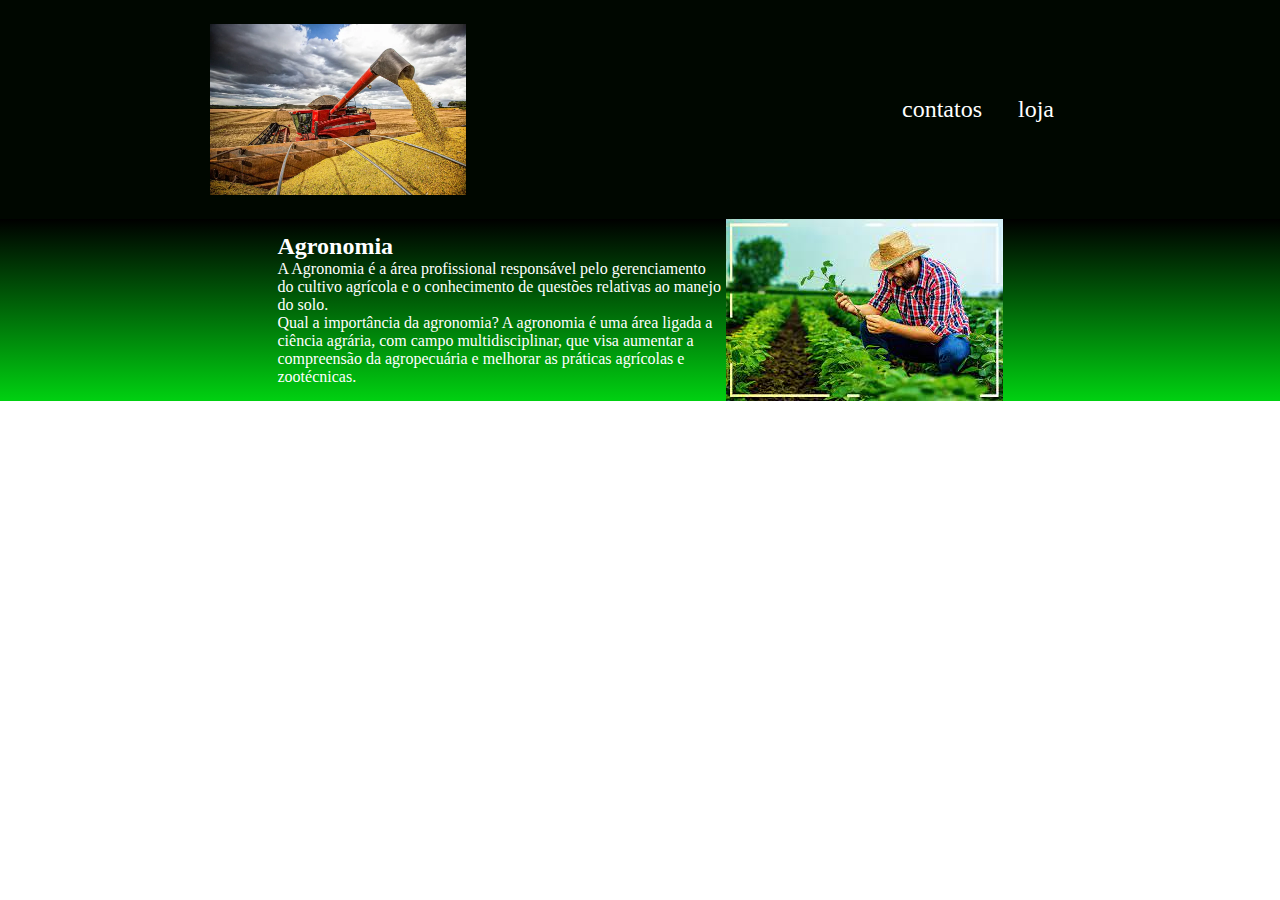
==== index.html @ aa74d2c7 "Add files via upload" ====
<html lang="en">
<head>
    <meta charset="UTF-8">
    <meta http-equiv="X-UA-Compatible" content="IE=edge">
    <meta name="viewport" content="width=device-width, initial-scale=1.0">
    <title>Document</title>
    <link rel="stylesheet" href="style.css">
</head>
<body>
    <header class="cabecalho">
        <img class="cabecalho-imagem" src="img/agro.png" alt="logo-agronomia">
        <ul class="cabecalho-lista">
            <li class="cabecalho-lista-item">contatos</li>
            <li class="cabecalho-lista-item">loja</li>
        </ul>
    </header>

    <section class="robotica">

        <div class="robotica-div-conteudo">
            <h2 class="robotica-titulo">Agronomia</h2>
            <p class="robotica-titulo-um"> A Agronomia é a área profissional responsável pelo gerenciamento do cultivo agrícola e o conhecimento de questões relativas ao manejo do solo.</p>
            <p class="robotica-titulo-dois"> Qual a importância da agronomia? A agronomia é uma área ligada a ciência agrária, com campo multidisciplinar, que visa aumentar a compreensão da agropecuária e melhorar as práticas agrícolas e zootécnicas.</p>
        </div>
        <img class="agro-imagem" src="img/agro2.png" alt="agro">

    </section>

</body>
</html>
---- style.css ----
*{
    margin: 0;
    padding: 0;
}

header {
    background-color: #000700;
    color: rgb(255, 255, 255);
    display: flex;
    justify-content: space-around;
    align-items: center;
    padding: 24px 0;
}

.cabecalho-imagem{
    width: 20%;
}

.cabecalho-lista-item{
    display: inline-block;
    margin: 0 16px;
    font-size: 24px;
}

.robotica-imagem {
    width: 25%;
}

.robotica {
    background-image: linear-gradient(#000000, #00d111);
    color: rgb(255, 255, 255);
    display: flex;
    justify-content: center;
    align-items: center;
}

.robotica-div-conteudo{
    width: 35%;
}
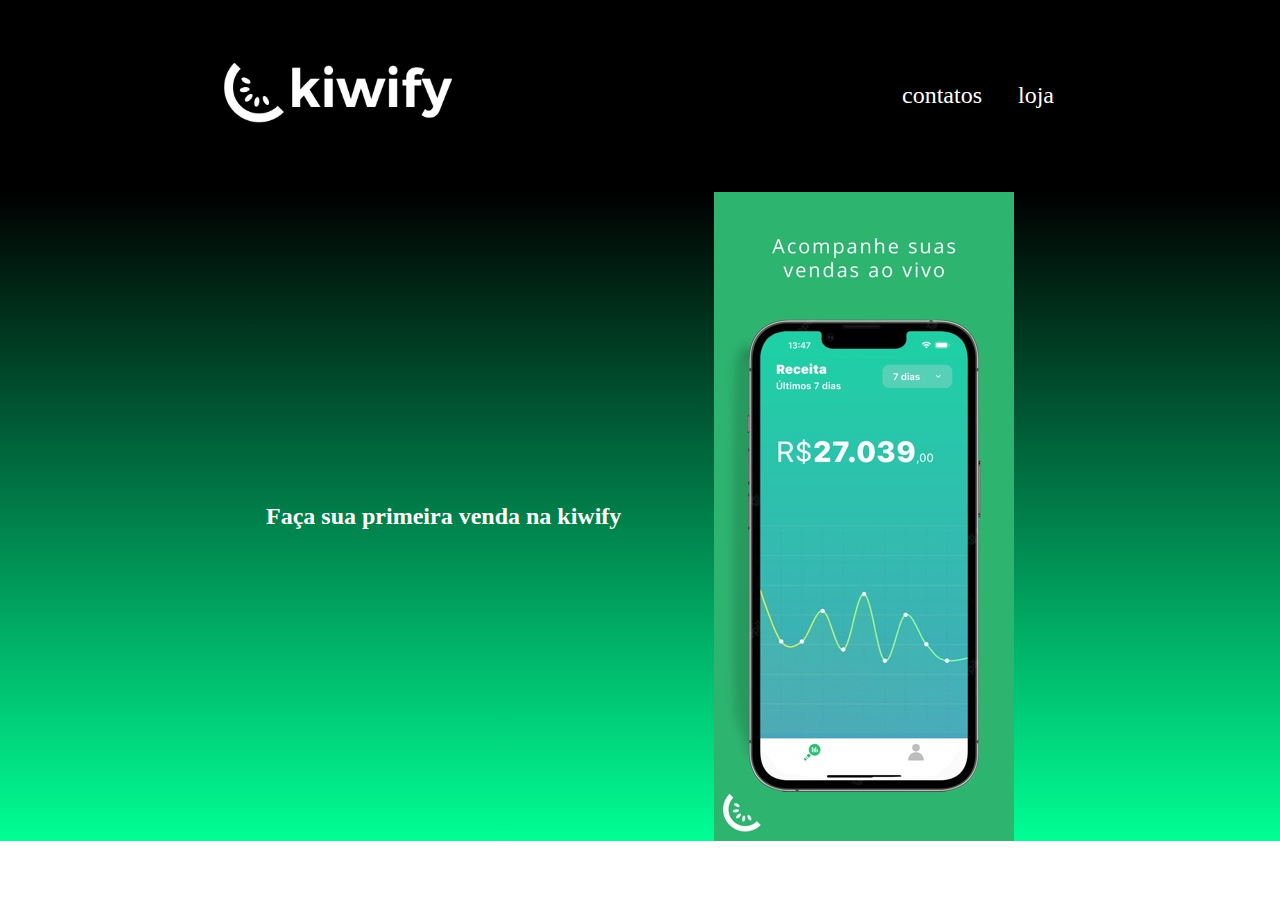
==== commit 11ff84e4: "Add files via upload" ====
--- a/index.html
+++ b/index.html
@@ -8,7 +8,7 @@
 </head>
 <body>
     <header class="cabecalho">
-        <img class="cabecalho-imagem" src="img/agro.png" alt="logo-agronomia">
+        <img class="cabecalho-imagem" src="img/kiwify1.0.png" alt="logo-kiwify">
         <ul class="cabecalho-lista">
             <li class="cabecalho-lista-item">contatos</li>
             <li class="cabecalho-lista-item">loja</li>
@@ -18,11 +18,11 @@
     <section class="robotica">
 
         <div class="robotica-div-conteudo">
-            <h2 class="robotica-titulo">Agronomia</h2>
-            <p class="robotica-titulo-um"> A Agronomia é a área profissional responsável pelo gerenciamento do cultivo agrícola e o conhecimento de questões relativas ao manejo do solo.</p>
-            <p class="robotica-titulo-dois"> Qual a importância da agronomia? A agronomia é uma área ligada a ciência agrária, com campo multidisciplinar, que visa aumentar a compreensão da agropecuária e melhorar as práticas agrícolas e zootécnicas.</p>
+            <h2 class="robotica-titulo">Faça sua primeira venda na kiwify</h2>
+            <p class="robotica-titulo-um"> </p>
+            <p class="robotica-titulo-dois"> </p>
         </div>
-        <img class="agro-imagem" src="img/agro2.png" alt="agro">
+        <img class="agro-imagem" src="img/kiwify1.jpg" alt="agro">
 
     </section>
 
--- a/style.css
+++ b/style.css
@@ -4,7 +4,7 @@
 }
 
 header {
-    background-color: #000700;
+    background-color: #000000;
     color: rgb(255, 255, 255);
     display: flex;
     justify-content: space-around;
@@ -27,7 +27,7 @@
 }
 
 .robotica {
-    background-image: linear-gradient(#000000, #00d111);
+    background-image: linear-gradient(#000000, #00ff95);
     color: rgb(255, 255, 255);
     display: flex;
     justify-content: center;
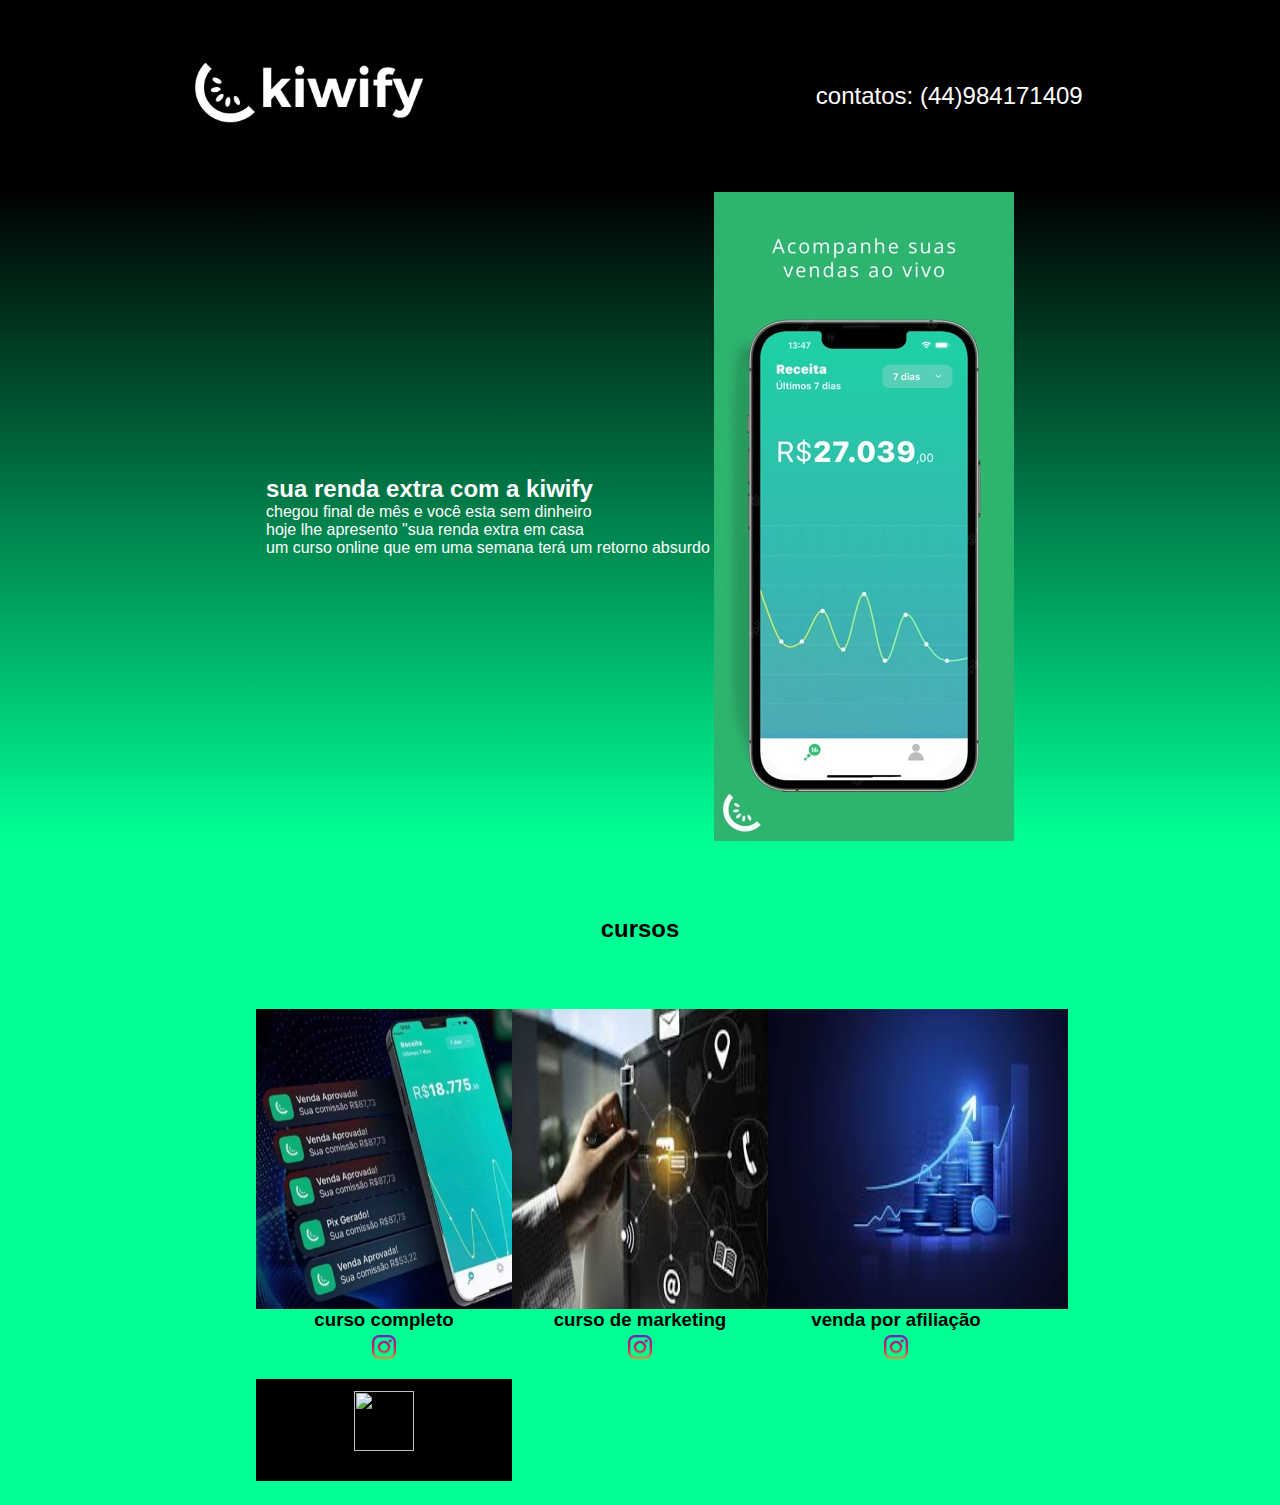
==== commit 340b331d: "Add files via upload" ====
--- a/index.html
+++ b/index.html
@@ -10,21 +10,66 @@
     <header class="cabecalho">
         <img class="cabecalho-imagem" src="img/kiwify1.0.png" alt="logo-kiwify">
         <ul class="cabecalho-lista">
-            <li class="cabecalho-lista-item">contatos</li>
-            <li class="cabecalho-lista-item">loja</li>
+            <li class="cabecalho-lista-item">contatos: (44)984171409</li>
         </ul>
     </header>
 
     <section class="robotica">
 
         <div class="robotica-div-conteudo">
-            <h2 class="robotica-titulo">Faça sua primeira venda na kiwify</h2>
-            <p class="robotica-titulo-um"> </p>
-            <p class="robotica-titulo-dois"> </p>
+            <h2 class="robotica-titulo">sua renda extra com a kiwify</h2>
+            <p class="robotica-titulo-um">chegou final de mês e você esta sem dinheiro</p>
+            <p class="robotica-titulo-dois">hoje lhe apresento "sua renda extra em casa</p>
+            <p class="robotica-titulo-um">um curso online que em uma semana terá um retorno absurdo</p>
         </div>
-        <img class="agro-imagem" src="img/kiwify1.jpg" alt="agro">
+        <img class="agro-imagem" src="img/kiwify1.jpg" alt="kiwify1">
 
     </section>
-
+<!--Segunda seção do meu código-->
+<section id="profissao">
+    <h2 class="profissao-titulo"> cursos </h2>
+    <div class="profissao-todos">
+    <span></span>
+    <div class="profissao-div">
+    <img id="teste1" class="kiw" src="img/kiwify3.png"
+    alt="foto ">
+    
+    <h3  class="profissao-nome">curso completo</h3>
+    
+    <a href="https://instagram.com/dyuri.vx/"><img
+    
+    class="profissao-icone" src="img/instagram.png"
+    alt="icone instagram"></a>
+    
+    </div>
+    <div class="profissao-div">
+    <img  id="teste2"class="profissao-imagem" src="img/marketing.png" alt="foto ">
+    <h3 class="profissao-nome">curso de marketing</h3>
+    
+    
+    <a
+    
+    href="https://www.instagram.com/dyuri.vx/"><img
+    class="profissao-icone" src="img/instagram.png"
+    alt="icone instagram"></a>
+    
+    </div>
+    <div class="profissao-div">
+    <img  id="teste3"class="profissao-imagem" src="img/venda.png" alt="foto">
+    <h3 class="profissao-nome">venda por afiliação</h3>
+    
+    
+    <a href="https://www.instagram.com/dyuri.vx/"><img
+    
+    class="profissao-icone" src="img/instagram.png"
+    alt="icone instagram"></a>
+    
+    </div>
+    <span></span>
+    <span></span>
+    <footer class="rodape">
+    <img class="rodape-imagem" src="alurastart logo.png" alt="logo da alura start">
+    <p>Todos os direitos reervados</p>
+    </footer>
 </body>
 </html>--- a/style.css
+++ b/style.css
@@ -38,3 +38,56 @@
     width: 35%;
 }
 
+/*Segunda seção do meu código estilização*/
+body {
+    font-family: 'Poppins', sans-serif;
+    }
+    .escola-titulo{
+    padding: 24px 0;
+    }
+    #profissao{
+    padding: 24px 0;
+    background-color: #00ff95;
+    }
+    
+    .profissao-imagem{
+    width: 120px;
+    }
+    .profissao-icone{
+    width: 24px;
+    padding: 4px 8px;
+    }
+    .profissao-div{
+    text-align: center;
+    padding: 16px 0;
+    }
+    .profissao-titulo{
+    text-align: center;
+    padding: 50px 0;
+    }
+    .profissao-todos{
+    display: grid;
+    grid-template-columns: 20% 20% 20% 20% 20%;
+    }
+    .rodape{
+    background-color: black;
+    text-align: center;
+    }
+    .rodape-imagem{
+    height: 60px;
+    padding: 12px 0;
+    }
+
+    #teste1{
+        width: 300px;
+        height: 300px;
+    }
+    
+    #teste2{
+        width: 300px;
+        height: 300px;
+    }
+    #teste3{
+        width: 300px;
+        height: 300px;
+    }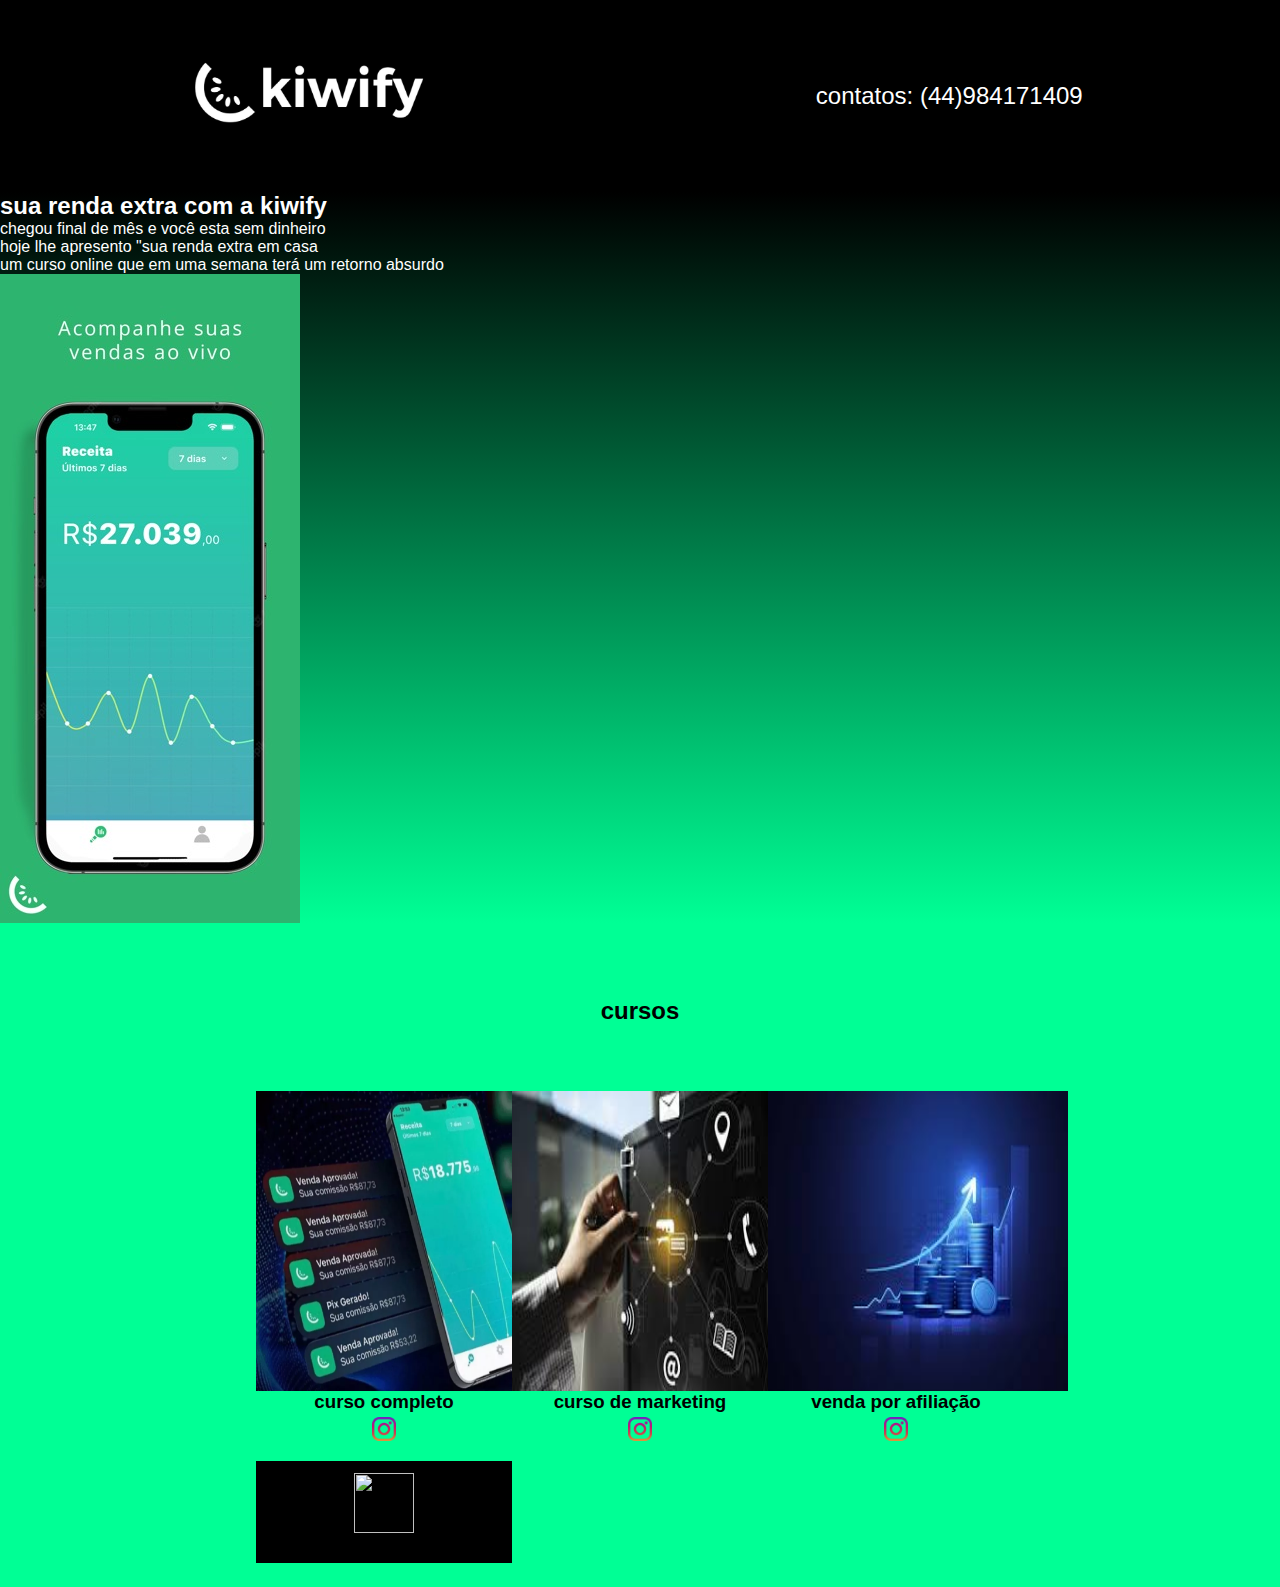
==== commit 11e1d4c8: "bh" ====
--- a/index.html
+++ b/index.html
@@ -72,4 +72,4 @@
     <p>Todos os direitos reervados</p>
     </footer>
 </body>
-</html>+</html>
--- a/style.css
+++ b/style.css
@@ -28,7 +28,7 @@
 
 .robotica {
     background-image: linear-gradient(#000000, #00ff95);
-    color: rgb(255, 255, 255);
+    color: rgb(255, 255, 255);odos
     display: flex;
     justify-content: center;
     align-items: center;
@@ -90,4 +90,28 @@
     #teste3{
         width: 300px;
         height: 300px;
-    }+    }
+    @media  (max-width: 600px){
+        .profissao-todos{
+            display:flex;
+            flex-direction: column;
+            align-items: center;
+        }
+        .profissao-div{
+          width: 100%; 
+          max-width: 300px;
+          margin: 10px 0; 
+        }
+        profissao-div : mth-of-type(1) {
+            margin: 0 auto; 
+        } 
+    }
+    
+     
+      /*para telas médias, como tablet */
+     @média (max-width: 768px) {
+         .profissao-todos {
+            grid-template-columns:1fr 1fr; /*Duas coluas em telas médias/*
+            gap: 20px; /* espaços entre o cards */
+           }
+        }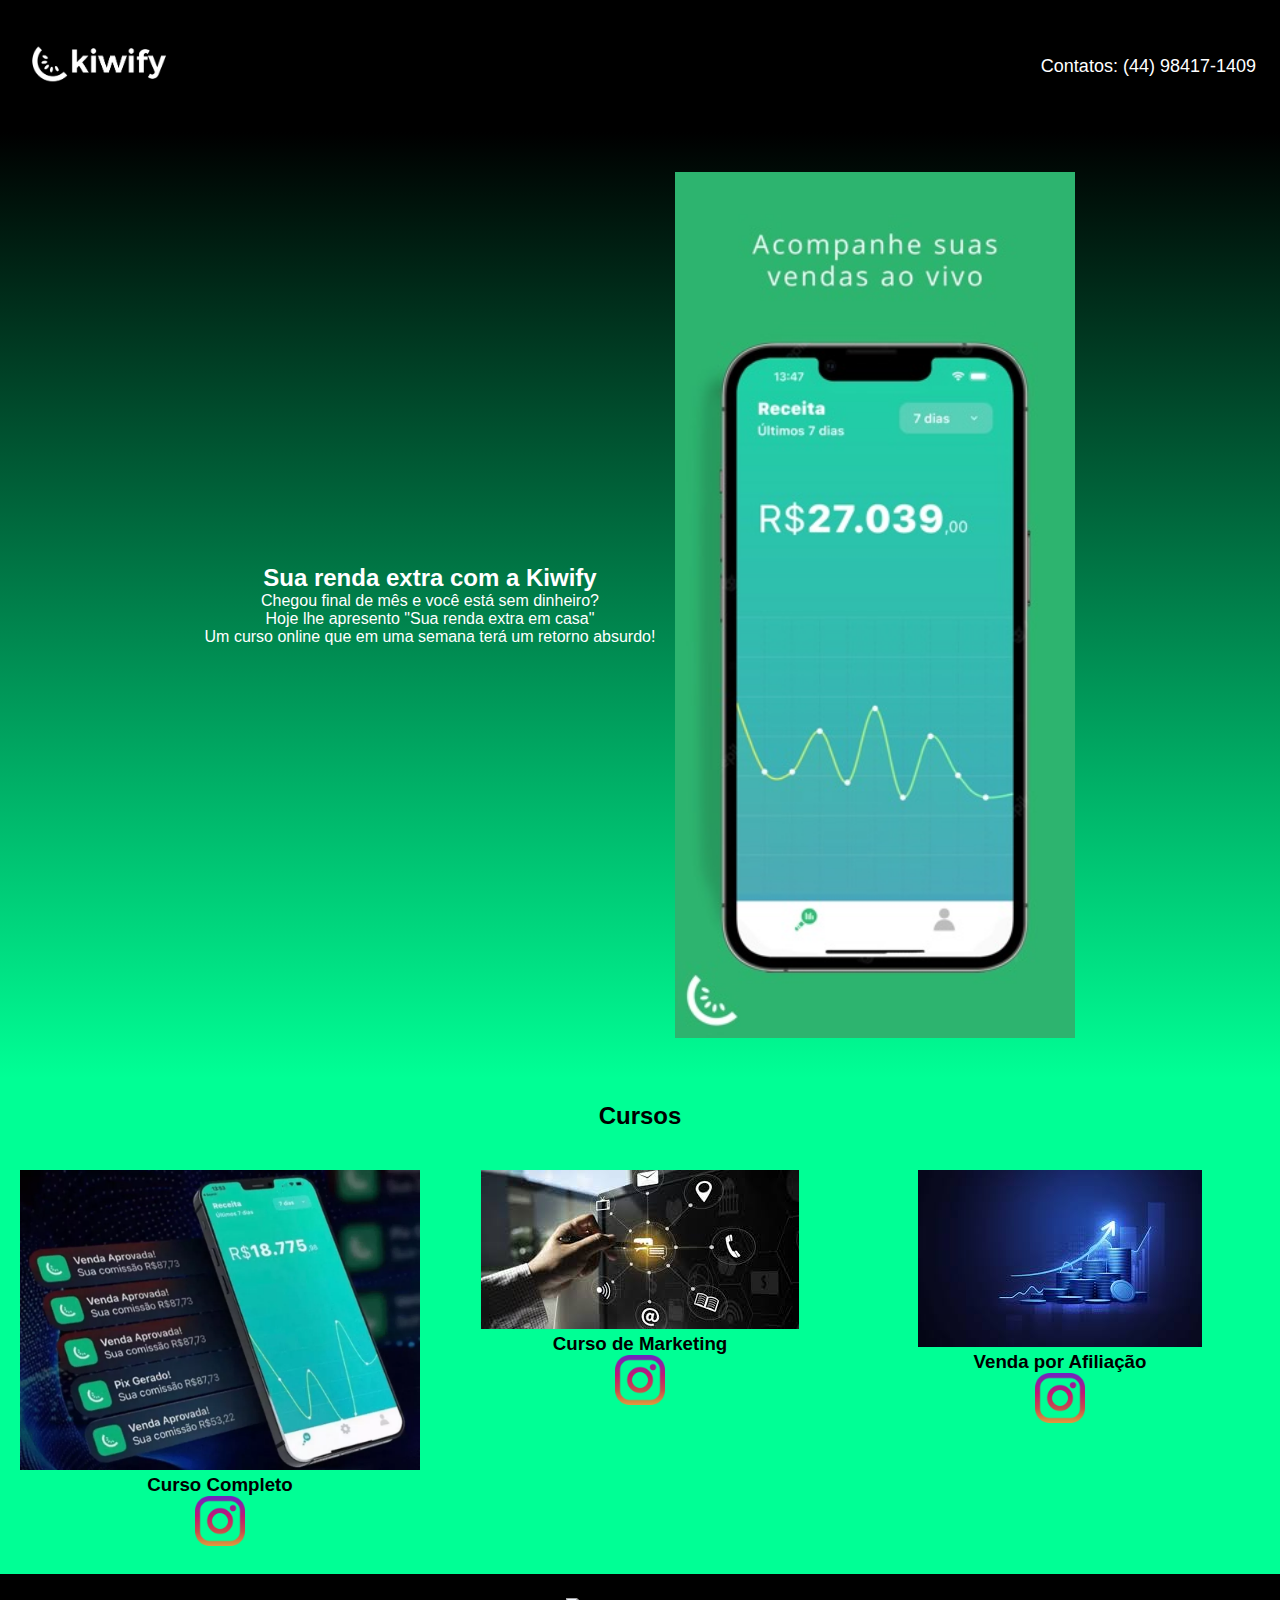
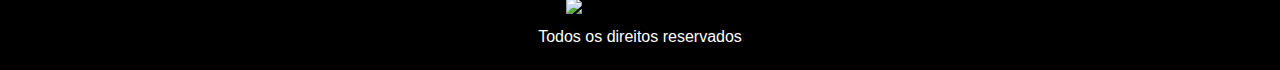
==== commit 27a3a115: "Add files via upload" ====
--- a/index.html
+++ b/index.html
@@ -1,3 +1,4 @@
+<!DOCTYPE html>
 <html lang="en">
 <head>
     <meta charset="UTF-8">
@@ -10,66 +11,44 @@
     <header class="cabecalho">
         <img class="cabecalho-imagem" src="img/kiwify1.0.png" alt="logo-kiwify">
         <ul class="cabecalho-lista">
-            <li class="cabecalho-lista-item">contatos: (44)984171409</li>
+            <li class="cabecalho-lista-item">Contatos: (44) 98417-1409</li>
         </ul>
     </header>
 
     <section class="robotica">
+        <div class="robotica-div-conteudo">
+            <h2 class="robotica-titulo">Sua renda extra com a Kiwify</h2>
+            <p class="robotica-titulo-um">Chegou final de mês e você está sem dinheiro?</p>
+            <p class="robotica-titulo-dois">Hoje lhe apresento "Sua renda extra em casa"</p>
+            <p class="robotica-titulo-um">Um curso online que em uma semana terá um retorno absurdo!</p>
+        </div>
+        <img class="robotica-imagem" src="img/kiwify1.jpg" alt="kiwify1">
+    </section>
 
-        <div class="robotica-div-conteudo">
-            <h2 class="robotica-titulo">sua renda extra com a kiwify</h2>
-            <p class="robotica-titulo-um">chegou final de mês e você esta sem dinheiro</p>
-            <p class="robotica-titulo-dois">hoje lhe apresento "sua renda extra em casa</p>
-            <p class="robotica-titulo-um">um curso online que em uma semana terá um retorno absurdo</p>
+    <section id="profissao">
+        <h2 class="profissao-titulo">Cursos</h2>
+        <div class="profissao-todos">
+            <div class="profissao-div">
+                <img id="teste1" class="kiw" src="img/kiwify3.png" alt="curso completo">
+                <h3 class="profissao-nome">Curso Completo</h3>
+                <a href="https://instagram.com/dyuri.vx/"><img class="profissao-icone" src="img/instagram.png" alt="icone instagram"></a>
+            </div>
+            <div class="profissao-div">
+                <img id="teste2" class="profissao-imagem" src="img/marketing.png" alt="curso de marketing">
+                <h3 class="profissao-nome">Curso de Marketing</h3>
+                <a href="https://www.instagram.com/dyuri.vx/"><img class="profissao-icone" src="img/instagram.png" alt="icone instagram"></a>
+            </div>
+            <div class="profissao-div">
+                <img id="teste3" class="profissao-imagem" src="img/venda.png" alt="venda por afiliação">
+                <h3 class="profissao-nome">Venda por Afiliação</h3>
+                <a href="https://www.instagram.com/dyuri.vx/"><img class="profissao-icone" src="img/instagram.png" alt="icone instagram"></a>
+            </div>
         </div>
-        <img class="agro-imagem" src="img/kiwify1.jpg" alt="kiwify1">
+    </section>
 
-    </section>
-<!--Segunda seção do meu código-->
-<section id="profissao">
-    <h2 class="profissao-titulo"> cursos </h2>
-    <div class="profissao-todos">
-    <span></span>
-    <div class="profissao-div">
-    <img id="teste1" class="kiw" src="img/kiwify3.png"
-    alt="foto ">
-    
-    <h3  class="profissao-nome">curso completo</h3>
-    
-    <a href="https://instagram.com/dyuri.vx/"><img
-    
-    class="profissao-icone" src="img/instagram.png"
-    alt="icone instagram"></a>
-    
-    </div>
-    <div class="profissao-div">
-    <img  id="teste2"class="profissao-imagem" src="img/marketing.png" alt="foto ">
-    <h3 class="profissao-nome">curso de marketing</h3>
-    
-    
-    <a
-    
-    href="https://www.instagram.com/dyuri.vx/"><img
-    class="profissao-icone" src="img/instagram.png"
-    alt="icone instagram"></a>
-    
-    </div>
-    <div class="profissao-div">
-    <img  id="teste3"class="profissao-imagem" src="img/venda.png" alt="foto">
-    <h3 class="profissao-nome">venda por afiliação</h3>
-    
-    
-    <a href="https://www.instagram.com/dyuri.vx/"><img
-    
-    class="profissao-icone" src="img/instagram.png"
-    alt="icone instagram"></a>
-    
-    </div>
-    <span></span>
-    <span></span>
     <footer class="rodape">
-    <img class="rodape-imagem" src="alurastart logo.png" alt="logo da alura start">
-    <p>Todos os direitos reervados</p>
+        <img class="rodape-imagem" src="img/alurastart logo.png" alt="logo da Alura Start">
+        <p>Todos os direitos reservados</p>
     </footer>
 </body>
 </html>
--- a/style.css
+++ b/style.css
@@ -1,117 +1,136 @@
-*{
+* {
     margin: 0;
     padding: 0;
+    box-sizing: border-box;
+}
+
+body {
+    font-family: 'Poppins', sans-serif;
 }
 
 header {
     background-color: #000000;
-    color: rgb(255, 255, 255);
+    color: #ffffff;
     display: flex;
-    justify-content: space-around;
+    justify-content: space-between;
     align-items: center;
-    padding: 24px 0;
+    padding: 24px;
 }
 
-.cabecalho-imagem{
-    width: 20%;
+.cabecalho-imagem {
+    width: 150px;
 }
 
-.cabecalho-lista-item{
-    display: inline-block;
-    margin: 0 16px;
-    font-size: 24px;
+.cabecalho-lista {
+    list-style-type: none;
 }
 
-.robotica-imagem {
-    width: 25%;
+.cabecalho-lista-item {
+    font-size: 18px;
 }
 
 .robotica {
     background-image: linear-gradient(#000000, #00ff95);
-    color: rgb(255, 255, 255);odos
+    color: #ffffff;
     display: flex;
+    flex-wrap: wrap;
     justify-content: center;
     align-items: center;
+    padding: 40px 20px;
 }
 
-.robotica-div-conteudo{
-    width: 35%;
+.robotica-div-conteudo {
+    max-width: 500px;
+    margin-right: 20px;
+    text-align: center;
 }
 
-/*Segunda seção do meu código estilização*/
-body {
-    font-family: 'Poppins', sans-serif;
-    }
-    .escola-titulo{
-    padding: 24px 0;
-    }
-    #profissao{
-    padding: 24px 0;
+.robotica-imagem {
+    width: 100%;
+    max-width: 400px;
+}
+
+#profissao {
+    padding: 24px 20px;
     background-color: #00ff95;
-    }
-    
-    .profissao-imagem{
-    width: 120px;
-    }
-    .profissao-icone{
-    width: 24px;
-    padding: 4px 8px;
-    }
-    .profissao-div{
+}
+
+.profissao-icone{
+    width: 50px;
+    height: 50px;
+}
+
+.profissao-titulo {
     text-align: center;
-    padding: 16px 0;
-    }
-    .profissao-titulo{
+    margin-bottom: 40px;
+}
+
+.profissao-todos {
+    display: grid;
+    grid-template-columns: repeat(auto-fit, minmax(200px, 1fr));
+    gap: 20px;
+    justify-items: center;
+}
+
+.profissao-div {
     text-align: center;
-    padding: 50px 0;
-    }
-    .profissao-todos{
-    display: grid;
-    grid-template-columns: 20% 20% 20% 20% 20%;
-    }
-    .rodape{
+}
+
+.profissao-imagem, .profissao-icone {
+    max-width: 100%;
+}
+
+#teste1, #teste2, #teste3 {
+    width: 100%;
+    height: auto;
+}
+
+.rodape {
     background-color: black;
     text-align: center;
-    }
-    .rodape-imagem{
+    padding: 24px 20px;
+}
+
+.rodape-imagem {
     height: 60px;
-    padding: 12px 0;
+    margin-bottom: 12px;
+}
+
+.rodape p {
+    color: #ffffff;
+}
+
+/* Responsividade */
+@media (max-width: 768px) {
+    .robotica {
+        flex-direction: column;
+        text-align: center;
     }
 
-    #teste1{
-        width: 300px;
-        height: 300px;
+    .robotica-div-conteudo {
+        margin: 0;
     }
-    
-    #teste2{
-        width: 300px;
-        height: 300px;
+
+    .cabecalho {
+        flex-direction: column;
+        align-items: flex-start;
     }
-    #teste3{
-        width: 300px;
-        height: 300px;
+
+    .cabecalho-imagem {
+        margin-bottom: 10px;
     }
-    @media  (max-width: 600px){
-        .profissao-todos{
-            display:flex;
-            flex-direction: column;
-            align-items: center;
-        }
-        .profissao-div{
-          width: 100%; 
-          max-width: 300px;
-          margin: 10px 0; 
-        }
-        profissao-div : mth-of-type(1) {
-            margin: 0 auto; 
-        } 
+}
+
+@media (max-width: 600px) {
+    .profissao-todos {
+        display: flex;
+        flex-direction: column;
+        align-items: center;
     }
-    
-     
-      /*para telas médias, como tablet */
-     @média (max-width: 768px) {
-         .profissao-todos {
-            grid-template-columns:1fr 1fr; /*Duas coluas em telas médias/*
-            gap: 20px; /* espaços entre o cards */
-           }
-        }+
+    .profissao-div {
+        width: 100%;
+        max-width: 300px;
+        margin: 10px 0;
+    }
+}
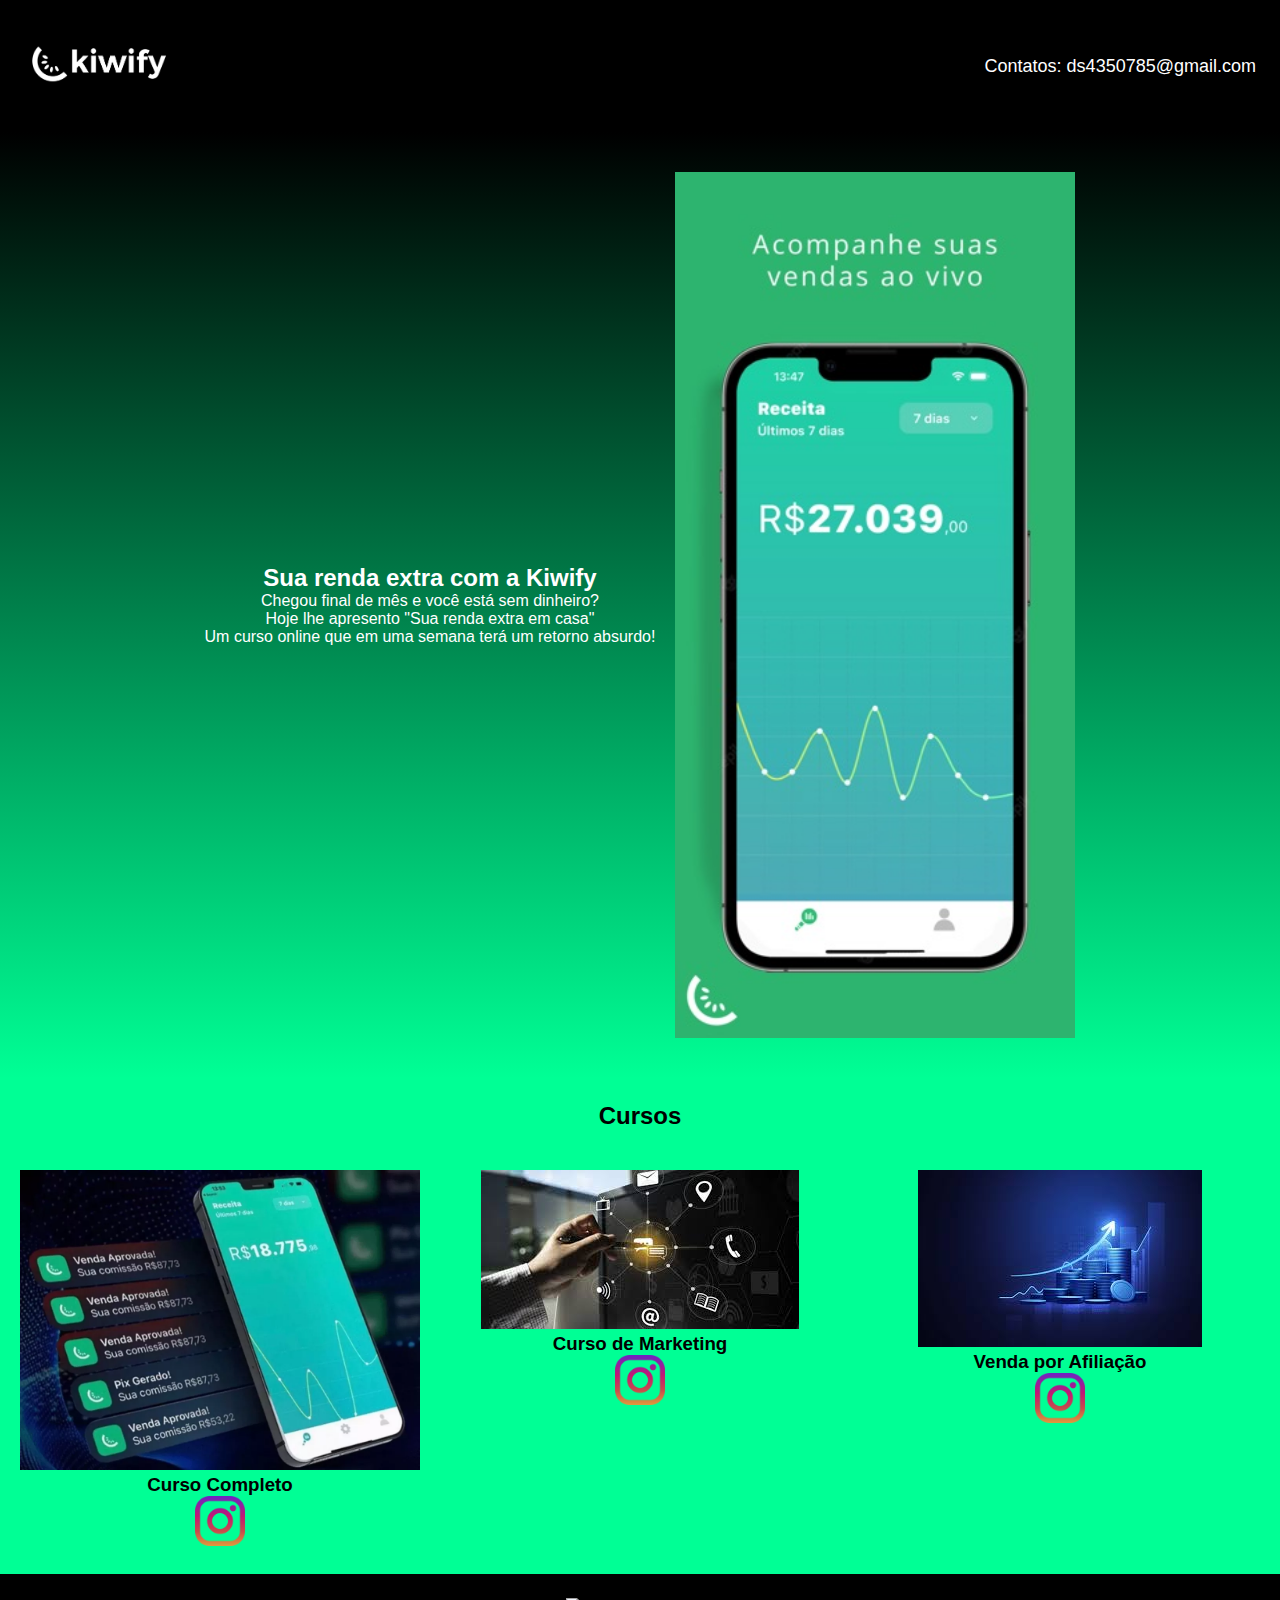
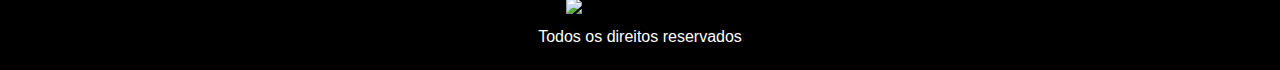
==== commit c4b7d4ff: "Add files via upload" ====
--- a/index.html
+++ b/index.html
@@ -11,7 +11,7 @@
     <header class="cabecalho">
         <img class="cabecalho-imagem" src="img/kiwify1.0.png" alt="logo-kiwify">
         <ul class="cabecalho-lista">
-            <li class="cabecalho-lista-item">Contatos: (44) 98417-1409</li>
+            <li class="cabecalho-lista-item">Contatos: ds4350785@gmail.com</li>
         </ul>
     </header>
 
@@ -31,17 +31,17 @@
             <div class="profissao-div">
                 <img id="teste1" class="kiw" src="img/kiwify3.png" alt="curso completo">
                 <h3 class="profissao-nome">Curso Completo</h3>
-                <a href="https://instagram.com/dyuri.vx/"><img class="profissao-icone" src="img/instagram.png" alt="icone instagram"></a>
+                <a href="https://instagram.com/yurii.light/"><img class="profissao-icone" src="img/instagram.png" alt="icone instagram"></a>
             </div>
             <div class="profissao-div">
                 <img id="teste2" class="profissao-imagem" src="img/marketing.png" alt="curso de marketing">
                 <h3 class="profissao-nome">Curso de Marketing</h3>
-                <a href="https://www.instagram.com/dyuri.vx/"><img class="profissao-icone" src="img/instagram.png" alt="icone instagram"></a>
+                <a href="https://www.instagram.com/yurii.light/"><img class="profissao-icone" src="img/instagram.png" alt="icone instagram"></a>
             </div>
             <div class="profissao-div">
                 <img id="teste3" class="profissao-imagem" src="img/venda.png" alt="venda por afiliação">
                 <h3 class="profissao-nome">Venda por Afiliação</h3>
-                <a href="https://www.instagram.com/dyuri.vx/"><img class="profissao-icone" src="img/instagram.png" alt="icone instagram"></a>
+                <a href="https://www.instagram.com/yurii.light/"><img class="profissao-icone" src="img/instagram.png" alt="icone instagram"></a>
             </div>
         </div>
     </section>
